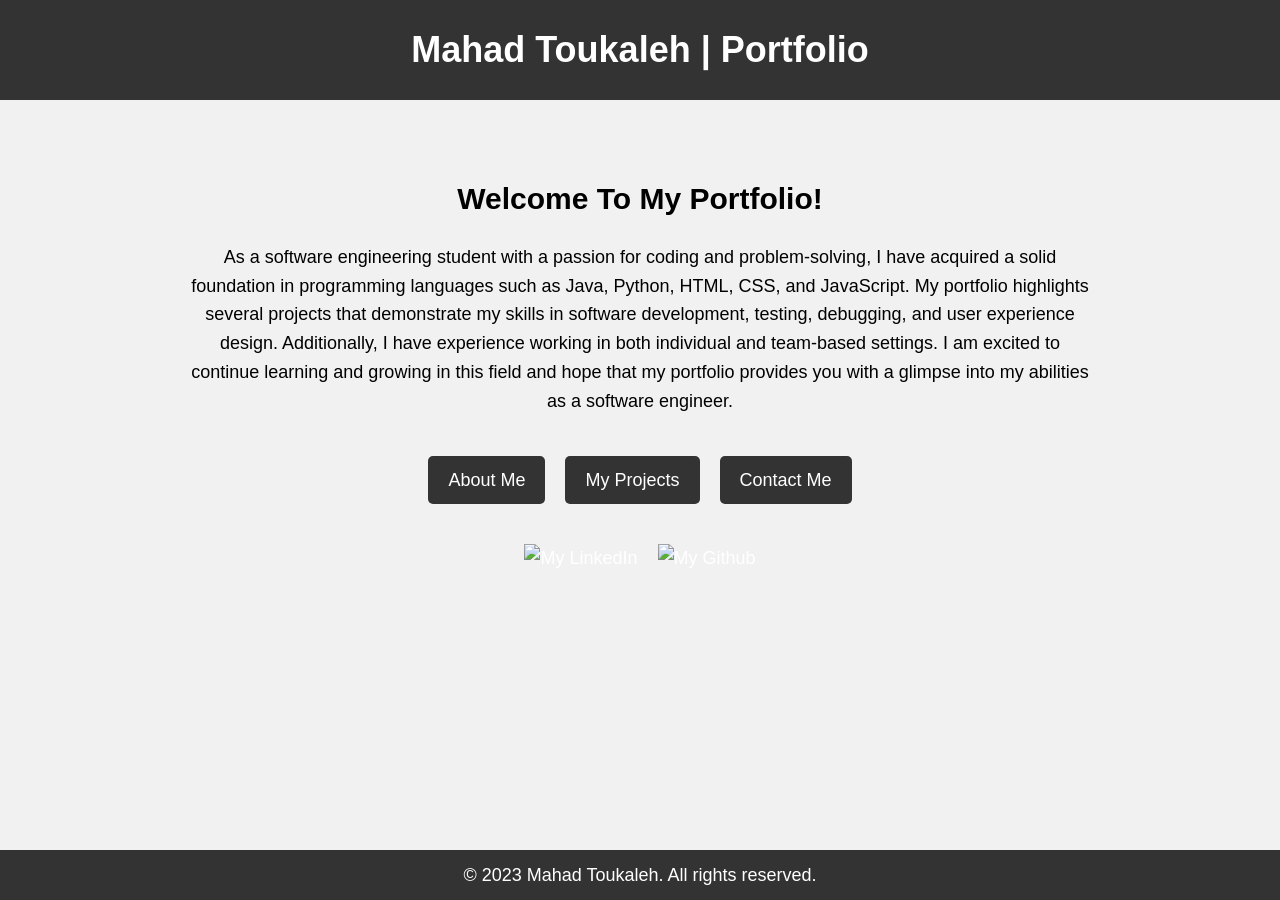
==== index.html @ 71c694c9 "Add files via upload" ====
<!DOCTYPE html>
<html lang="en">
<head>
    <meta charset="UTF-8">
    <title>Mahad Toukaleh | Portfolio</title>
    <link rel="stylesheet" href="style.css">
</head>
<body>
    <header>
        <h1>Mahad Toukaleh | Portfolio</h1>
    </header>
    <section id="summary">
        <div class="container">
            <h2>Welcome To My Portfolio!</h2>
            <p>As a software engineering student with a passion for coding and problem-solving,
                 I have acquired a solid foundation in programming languages such as Java, Python, HTML, CSS, and JavaScript. 
                My portfolio highlights several projects that demonstrate my skills in software development, testing, debugging, and user experience design. Additionally,
                 I have experience working in both individual and team-based settings. 
                I am excited to continue learning and growing in this field and hope that my portfolio provides you with a glimpse into my abilities as a software engineer.</p>
            <div class="button-container">
                <a href="aboutme.html" class="btn">About Me</a>
                <a href="projects.html" class="btn">My Projects</a>
                <a href="contact.html" class="btn">Contact Me</a>
            </div>
            <div class="button-container">
                <a href="https://www.linkedin.com/in/mahadtoukaleh/" class="btn linkedin"><img src="C:\Users\mahad\OneDrive\Documents\linkedin-logo.png" alt="My LinkedIn"></a>
                <a href="https://github.com/mahadtoukaleh" class="btn github"><img src="C:\Users\mahad\OneDrive\Documents\github-logo.png" alt="My Github"></a>
            </div>
        </div>
    </section>
</body>

<footer>
    <p>&copy; 2023 Mahad Toukaleh. All rights reserved.</p>
</footer>
</html>
---- style.css ----
/* Body */
body {
    font-family: 'Roboto', sans-serif;
    font-size: 16px;
    line-height: 1.6;
    background-color: #f1f1f1;
    margin: 0;
    padding: 0;
    display: flex;
    flex-direction: column;
    min-height: 100vh;
    }
    
    /* Header */
    header {
    background-color: #333;
    color: #fff;
    height: 100px;
    display: flex;
    justify-content: center;
    align-items: center;
    }
    
    h1 {
    font-size: 36px;
    margin: 0;
    }
    
    /* Summary Section */
    #summary {
    padding: 50px 0;
    text-align: center;
    flex: 1;
    }
    
    .container {
    max-width: 900px;
    margin: 0 auto;
    }
    
    h2 {
    font-size: 30px;
    margin-bottom: 20px;
    }
    
    p {
    font-size: 18px;
    margin-bottom: 40px;
    }
    
    .button-container {
    display: flex;
    justify-content: center;
    flex-wrap: wrap;
    margin: 20px 0;
    }
    
    .btn {
    display: inline-block;
    background-color: #333;
    color: #fff;
    text-decoration: none;
    font-size: 18px;
    padding: 10px 20px;
    border-radius: 5px;
    margin: 0 10px 20px;
    transition: all 0.3s ease;
    }
    
    .btn:hover {
    background-color: #fff;
    color: #333;
    }
    
    .linkedin, .github {
    background-color: transparent;
    border: none;
    margin: 0 10px 20px;
    padding: 0;
    }
    
    .linkedin img, .github img {
    height: 30px;
    width: auto;
    }
    
    /* Footer */
    footer {
    background-color: #333;
    color: #fff;
    height: 50px;
    display: flex;
    justify-content: center;
    align-items: center;
    }
    
    footer p {
    margin: 0;
    }
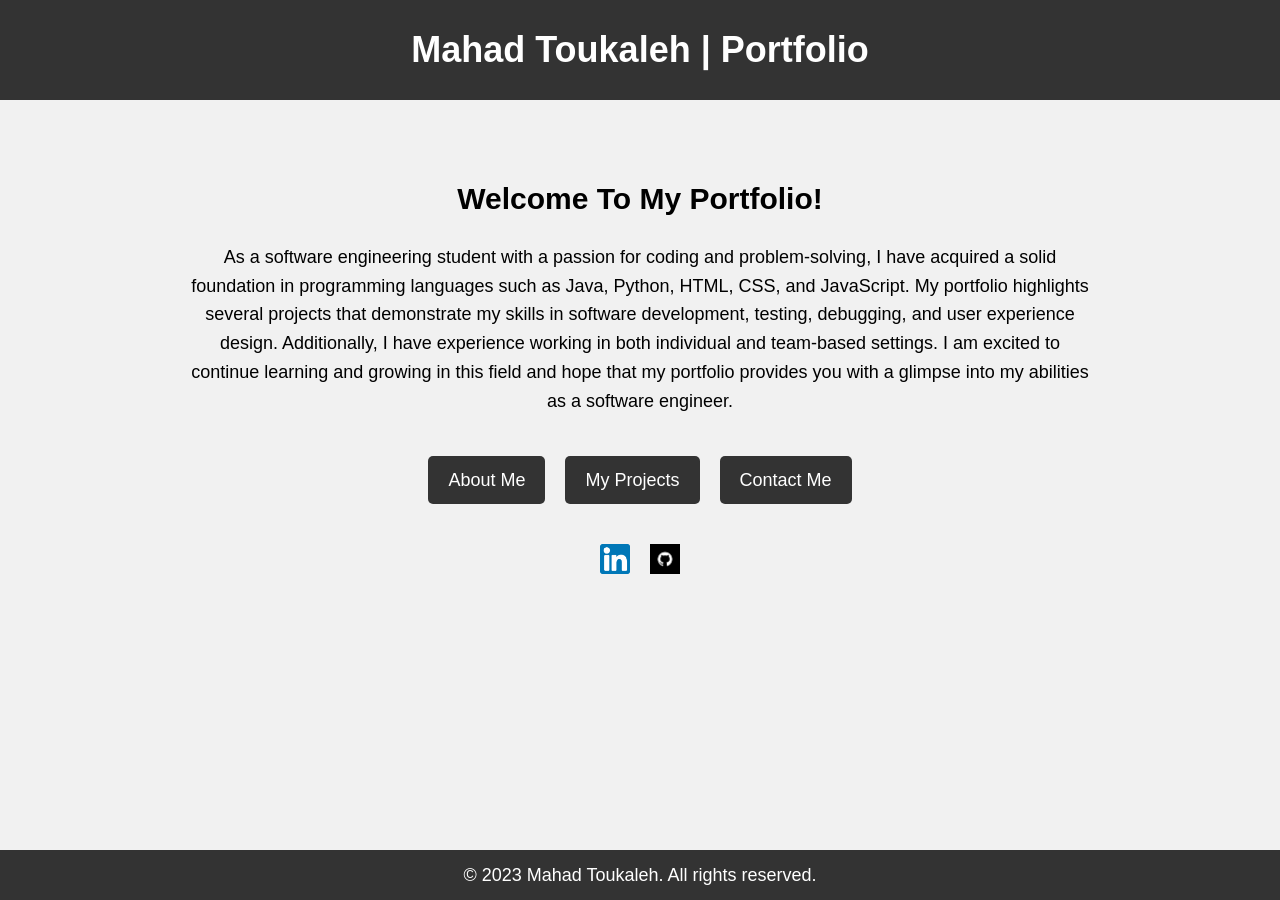
==== commit d1cbb6d4: "Update index.html" ====
--- a/index.html
+++ b/index.html
@@ -23,8 +23,8 @@
                 <a href="contact.html" class="btn">Contact Me</a>
             </div>
             <div class="button-container">
-                <a href="https://www.linkedin.com/in/mahadtoukaleh/" class="btn linkedin"><img src="C:\Users\mahad\OneDrive\Documents\linkedin-logo.png" alt="My LinkedIn"></a>
-                <a href="https://github.com/mahadtoukaleh" class="btn github"><img src="C:\Users\mahad\OneDrive\Documents\github-logo.png" alt="My Github"></a>
+                <a href="https://www.linkedin.com/in/mahadtoukaleh/" class="btn linkedin"><img src="linkedin-logo.png" alt="My LinkedIn"></a>
+                <a href="https://github.com/mahadtoukaleh" class="btn github"><img src="github-logo.png" alt="My Github"></a>
             </div>
         </div>
     </section>
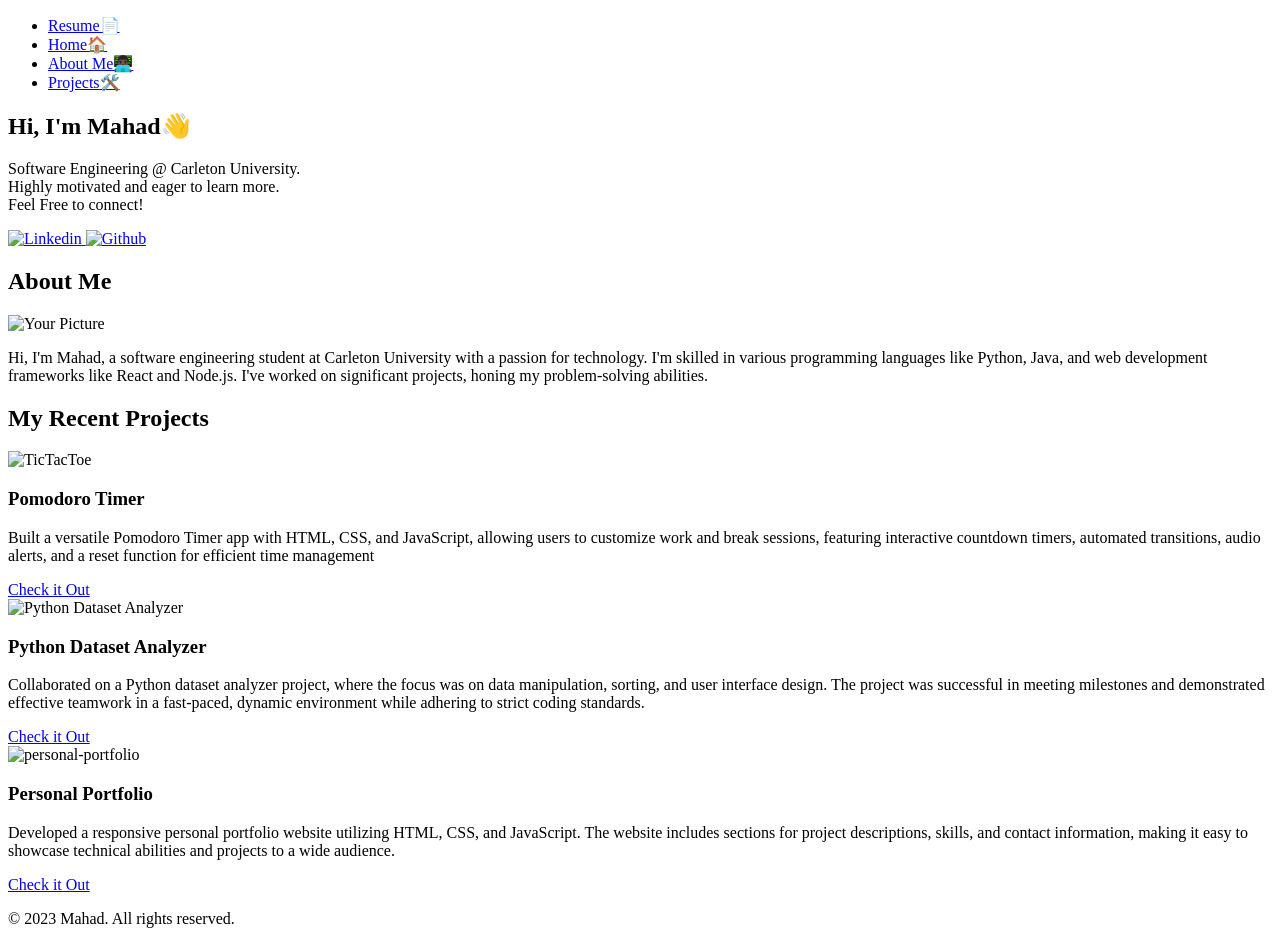
==== commit 3b3c082e: "Add files via upload" ====
--- a/index.html
+++ b/index.html
@@ -1,36 +1,104 @@
 <!DOCTYPE html>
 <html lang="en">
 <head>
-    <meta charset="UTF-8">
-    <title>Mahad Toukaleh | Portfolio</title>
-    <link rel="stylesheet" href="style.css">
+  <meta charset="UTF-8" />
+  <meta http-equiv="X-UA-Compatible" content="IE=edge" />
+  <meta name="viewport" content="width=device-width, initial-scale=1.0" />
+  <link rel="stylesheet" href="assets/css/styles.css" />
+  <link rel="stylesheet" type="text/css" href="/docs/css/style.css">
+  <link rel="icon" type="image/png" href="assets/images/favicon.png">
+  <title>Mahad | Software Engineer</title>
 </head>
 <body>
-    <header>
-        <h1>Mahad Toukaleh | Portfolio</h1>
-    </header>
-    <section id="summary">
-        <div class="container">
-            <h2>Welcome To My Portfolio!</h2>
-            <p>As a software engineering student with a passion for coding and problem-solving,
-                 I have acquired a solid foundation in programming languages such as Java, Python, HTML, CSS, and JavaScript. 
-                My portfolio highlights several projects that demonstrate my skills in software development, testing, debugging, and user experience design. Additionally,
-                 I have experience working in both individual and team-based settings. 
-                I am excited to continue learning and growing in this field and hope that my portfolio provides you with a glimpse into my abilities as a software engineer.</p>
-            <div class="button-container">
-                <a href="aboutme.html" class="btn">About Me</a>
-                <a href="projects.html" class="btn">My Projects</a>
-                <a href="contact.html" class="btn">Contact Me</a>
-            </div>
-            <div class="button-container">
-                <a href="https://www.linkedin.com/in/mahadtoukaleh/" class="btn linkedin"><img src="linkedin-logo.png" alt="My LinkedIn"></a>
-                <a href="https://github.com/mahadtoukaleh" class="btn github"><img src="github-logo.png" alt="My Github"></a>
-            </div>
-        </div>
-    </section>
+  
+  <header>
+    <nav class="navbar">
+      <ul>
+        <li class="active"><a href="https://docs.google.com/document/d/1cDQT_0UVJa8pUjbnsnzM7tqV5KcWYU-7ZzlhgKwsIUA/edit?usp=sharing" target="_blank">Resume📄</a></li>
+        <li><a href="#hero"> Home🏠</a></li>
+        <li><a href="#about">About Me👨🏿‍💻</a></li>
+        <li><a href="#projects">Projects🛠️</a></li>
+      </ul>
+    </nav>
+  </header>
+
+  <section class="hero" section id="hero">
+    <div class="container">
+      <h1>Hi, I'm Mahad👋</h1>
+      <p>Software Engineering @ Carleton University. <br>Highly motivated and eager to learn more.<br> Feel Free to connect!</p>
+      <div class="social">
+        <a href="https://www.linkedin.com/in/mahadtoukaleh/" target="_blank">
+          <img src="assets/icons/icons8-linkedin-circled.gif" alt="Linkedin" loading="lazy" class="socicon" />
+        </a>
+        <a href="https://github.com/mahadtoukaleh" target="_blank">
+          <img src="assets/icons/icons8-github.gif" alt="Github" class="socicon" />
+        </a>
+      </div>
+    </div>
+  </section>
+
+  <section id="about" class="about">
+    <div class="container">
+      <div class="about-box">
+        <h2>About Me</h2>
+        <img src="assets/images/PFP.jpg" alt="Your Picture" class="profile-pic" />
+        <p>Hi, I'm Mahad, a software engineering student at Carleton University with a passion for technology. I'm skilled in various programming languages like Python, Java, and web development frameworks like React and Node.js. I've worked on significant projects, honing my problem-solving abilities.</p>
+      </div>
+    </div>
+  </section>
+
+  <section class="projects" id="projects">
+    <h2 class="projects-title">My Recent Projects</h2>
+    <div class="projects-container">
+      <div class="project-container project-card">
+        <img
+          src="assets/images/Pomodoro.png"
+          alt="TicTacToe"
+          loading="lazy"
+          class="project-pic"
+        />
+        <h3 class="project-title">Pomodoro Timer</h3>
+        <p class="project-details">
+          Built a versatile Pomodoro Timer app with HTML, CSS, and JavaScript, allowing users to customize work and break sessions, featuring interactive countdown timers, automated transitions, audio alerts, and a reset function for efficient time management
+        </p>
+        <a href="https://github.com/mahadtoukaleh/Pomodoro-Timer" target="_blank" class="project-link">Check it Out</a>
+      </div>
+      <div class="project-container project-card">
+        <img
+          src="assets/images/book.png"
+          alt="Python Dataset Analyzer"
+          loading="lazy"
+          class="project-pic"
+        />
+        <h3 class="project-title">Python Dataset Analyzer</h3>
+        <p class="project-details">
+          Collaborated on a Python dataset analyzer project, where the focus was on data manipulation, sorting, and user interface design. The project was successful in meeting milestones and demonstrated effective teamwork in a fast-paced, dynamic environment while adhering to strict coding standards.
+        </p>
+        <a href="https://github.com/mahadtoukaleh/Python-Dataset-Analyzer" target="_blank" class="project-link">Check it Out</a>
+      </div>
+      <div class="project-container project-card">
+        <img
+          src="assets/images/portfolio.png"
+          alt="personal-portfolio"
+          loading="lazy"
+          class="project-pic"
+        />
+        <h3 class="project-title">Personal Portfolio</h3>
+        <p class="project-details">
+          Developed a responsive personal portfolio website utilizing HTML, CSS, and JavaScript. The website includes sections for project descriptions, skills, and contact information, making it easy to showcase technical abilities and projects to a wide audience.
+        </p>
+        <a href="#" target="_blank" class="project-link">Check it Out</a>
+      </div>
+    </div>
+  </section>
+
+  <footer class="footer">
+    <div class="container">
+      <p>&copy; 2023 Mahad. All rights reserved.</p>
+    </div>
+  </footer>
+    
 </body>
 
-<footer>
-    <p>&copy; 2023 Mahad Toukaleh. All rights reserved.</p>
-</footer>
 </html>
+
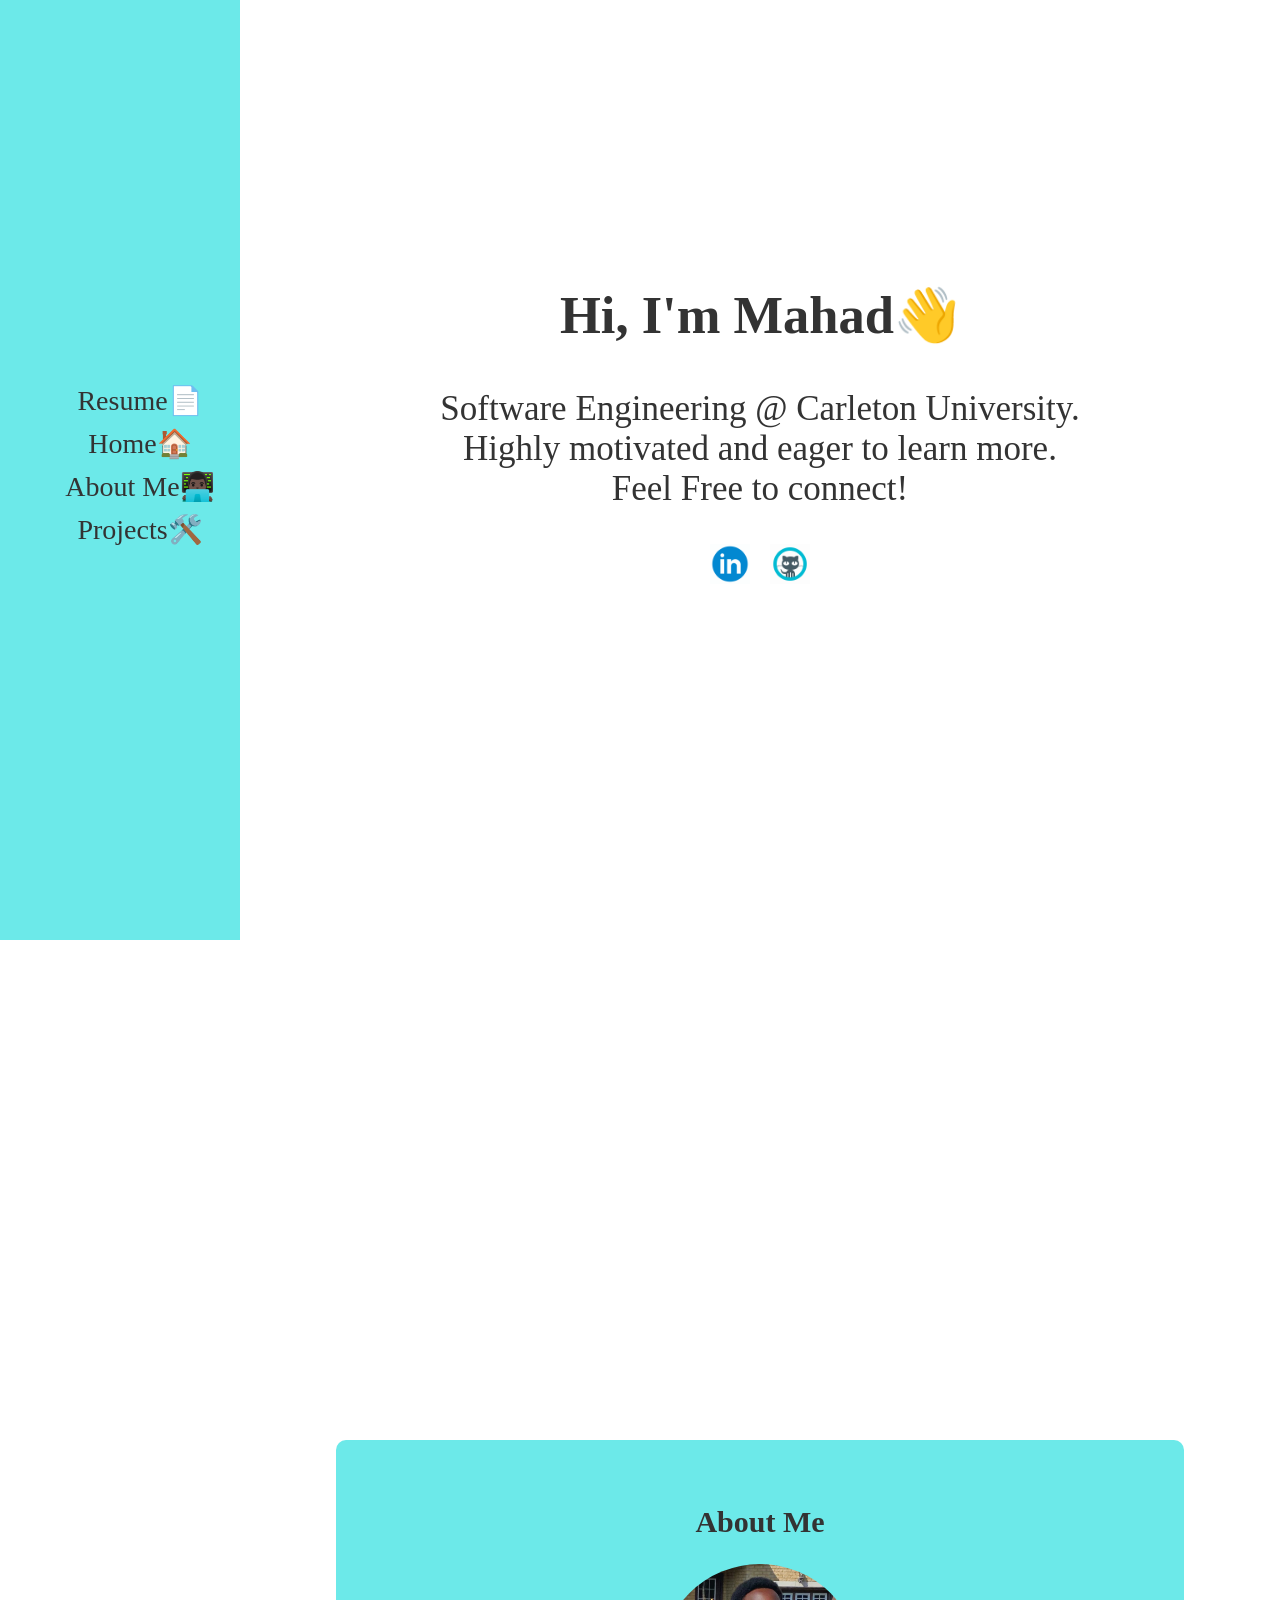
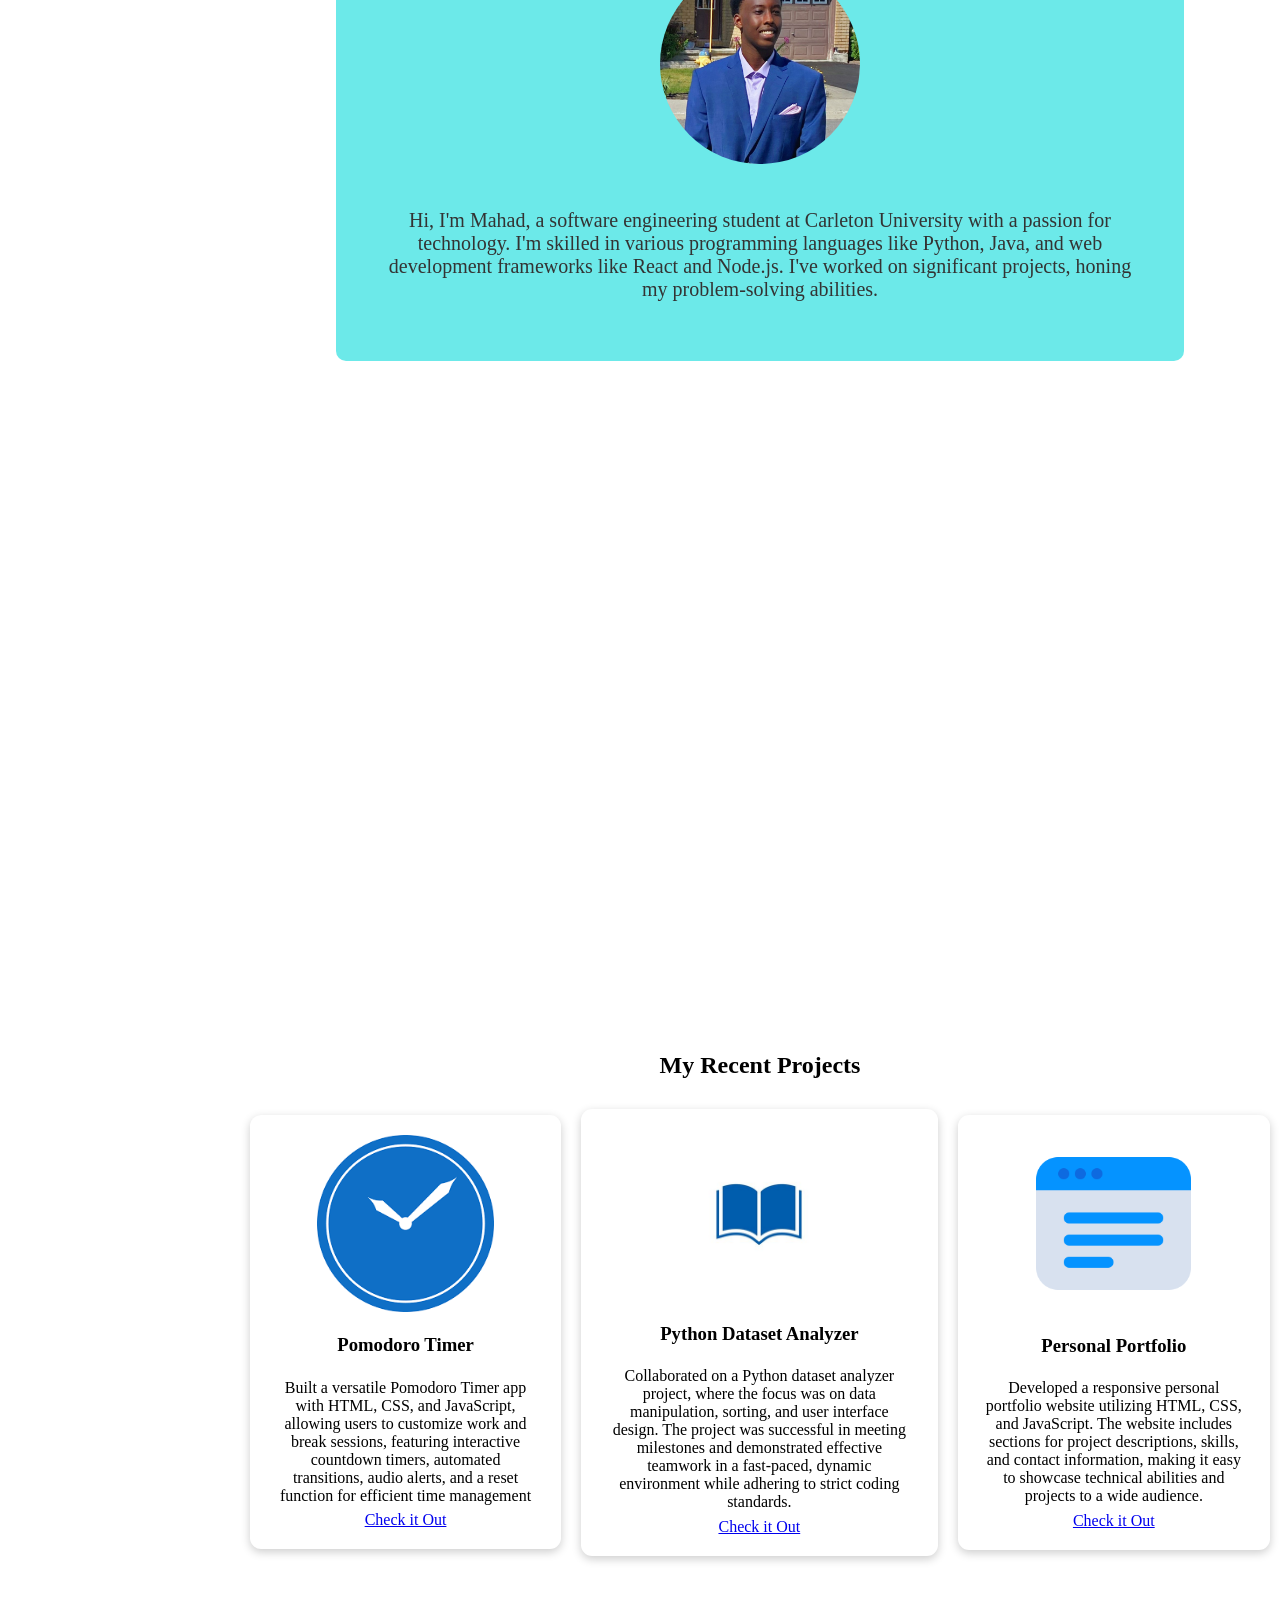
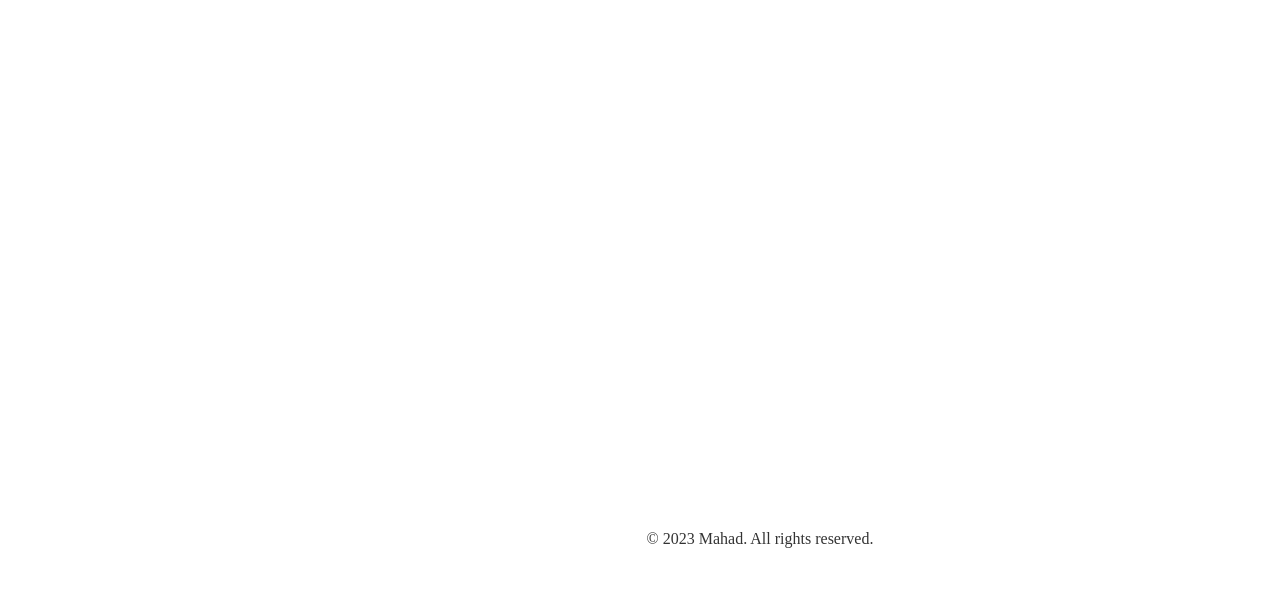
==== commit daa6c808: "Update index.html" ====
--- a/index.html
+++ b/index.html
@@ -4,8 +4,7 @@
   <meta charset="UTF-8" />
   <meta http-equiv="X-UA-Compatible" content="IE=edge" />
   <meta name="viewport" content="width=device-width, initial-scale=1.0" />
-  <link rel="stylesheet" href="assets/css/styles.css" />
-  <link rel="stylesheet" type="text/css" href="/docs/css/style.css">
+  <link rel="stylesheet" href="css/styles.css" />
   <link rel="icon" type="image/png" href="assets/images/favicon.png">
   <title>Mahad | Software Engineer</title>
 </head>
--- a/css/styles.css
+++ b/css/styles.css
@@ -0,0 +1,149 @@
+/* Body styles */
+body {
+  background-color: #ffffff; /* White background */
+  margin: 0; /* Remove default margin */
+  padding: 0; /* Remove default padding */
+}
+
+/* Navbar styles */
+.navbar {
+  background-color: #6ce9e9; /* Baby blue background */
+  width: 200px;
+  height: 100vh;
+  position: fixed;
+  left: 0;
+  top: 0;
+  padding: 20px;
+  display: flex;
+  flex-direction: column;
+  align-items: center;
+  justify-content: center;
+}
+
+.navbar ul {
+  list-style-type: none;
+  text-align: center;
+}
+
+.navbar li {
+  margin-bottom: 10px;
+}
+
+.navbar a {
+  text-decoration: none;
+  color: #333333;
+  font-size: 28px;
+}
+
+/* Content section styles */
+.container {
+  margin-left: 240px; /* Adjust margin to account for the navbar width */
+  padding: 40px;
+}
+
+/* Hero section styles */
+.hero {
+  background-color: #ffffff; /* White background */
+  color: #333333;
+  text-align: center;
+  font-size: 35px;
+  padding: 100px 0;
+  margin-top: 100px; /* Add top margin to avoid overlap with the navbar */
+  height: 100vh; /* Full-height */
+}
+
+/* About section styles */
+.about {
+  background-color: #ffffff; /* White background */
+  color: #333333;
+  text-align: center;
+  font-size: 35px;
+  padding: 100px 0;
+  margin-top: 100px; /* Add top margin to avoid overlap with the navbar */
+  height: 100vh; /* Full-height */
+}
+
+.about-box {
+  background-color: #6ce9e9; /* Baby blue background */
+  color: #333333;
+  text-align: center;
+  font-size: 20px;
+  border-radius: 10px;
+  padding: 40px;
+  margin: 0 auto;
+  width: 80%;
+  max-width: 1100px;
+  
+}
+
+/* Projects section styles */
+.projects {
+  background-color: var(--bg-color);
+  padding: 32px 0;
+  margin-top: 200px;
+  margin-left: 240px; /* Adjust margin to account for the navbar width */
+  text-align: center;
+  height: 100vh; /* Full-height */
+}
+
+.project-pic {
+  width: 65%;
+  height: 60%;
+}
+
+.projects-container {
+  display: flex;
+  align-items: center;
+  justify-content: center;
+}
+
+.project-container p {
+  padding: 0.4rem;
+}
+
+.project-title {
+  margin-bottom: var(--bottom-margin);
+}
+
+.project-details {
+  margin-bottom: var(--bottom-margin);
+}
+
+.project-card {
+  background-color: #fff;
+  border-radius: 11px;
+  box-shadow: 0 3px 10px rgba(0, 0, 0, 0.2); /* Sample shadow value */
+  padding: 20px;
+  margin: 10px;
+}
+
+/* Footer styles */
+.footer {
+  background-color: #ffffff; /* White background */
+  color: #333333;
+  text-align: center;
+  margin-top: 100px;
+  padding: 10px;
+}
+
+.social {
+  display: flex;
+  justify-content: center;
+  margin-top: 20px;
+}
+
+.social a {
+  margin: 0 10px;
+}
+
+.social img {
+  width: 40px;
+  height: 40px;
+}
+
+.profile-pic {
+  width: 200px;
+  height: 200px;
+  border-radius: 50%;
+  margin-bottom: 20px;
+}
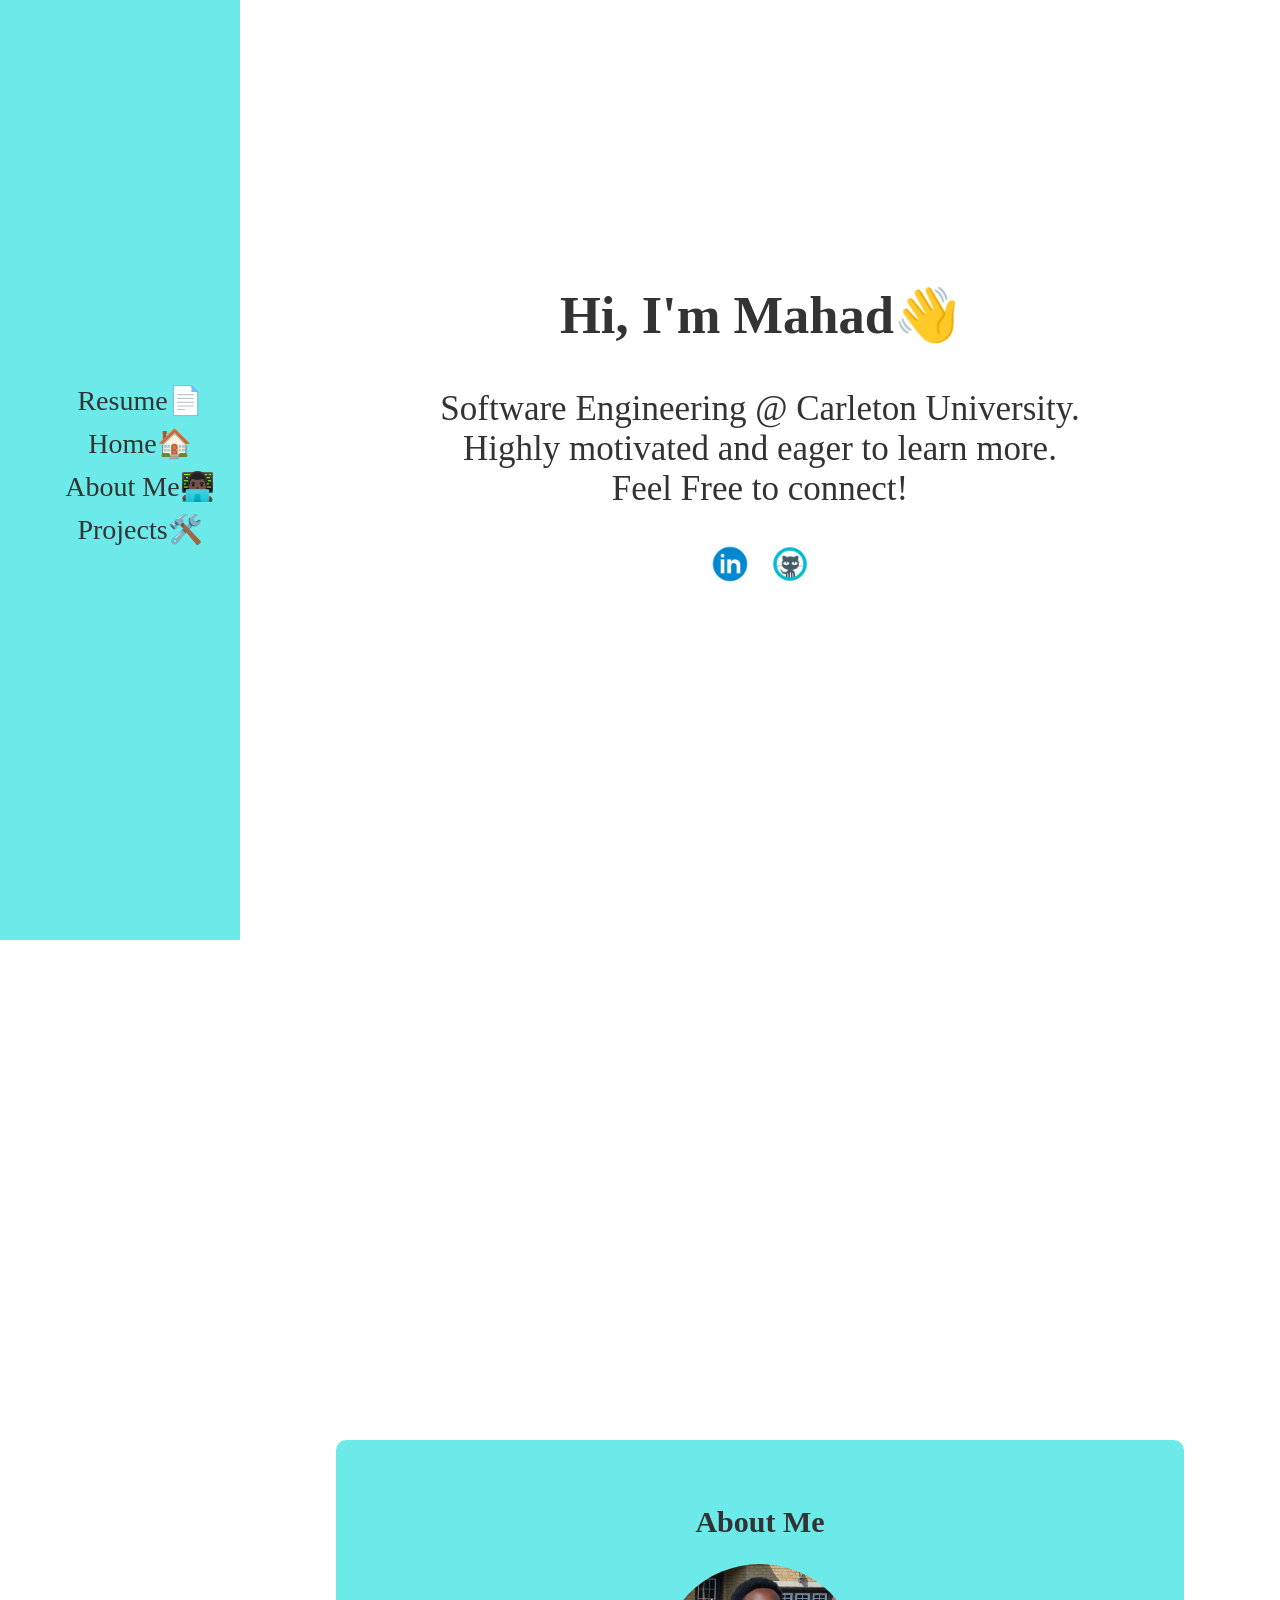
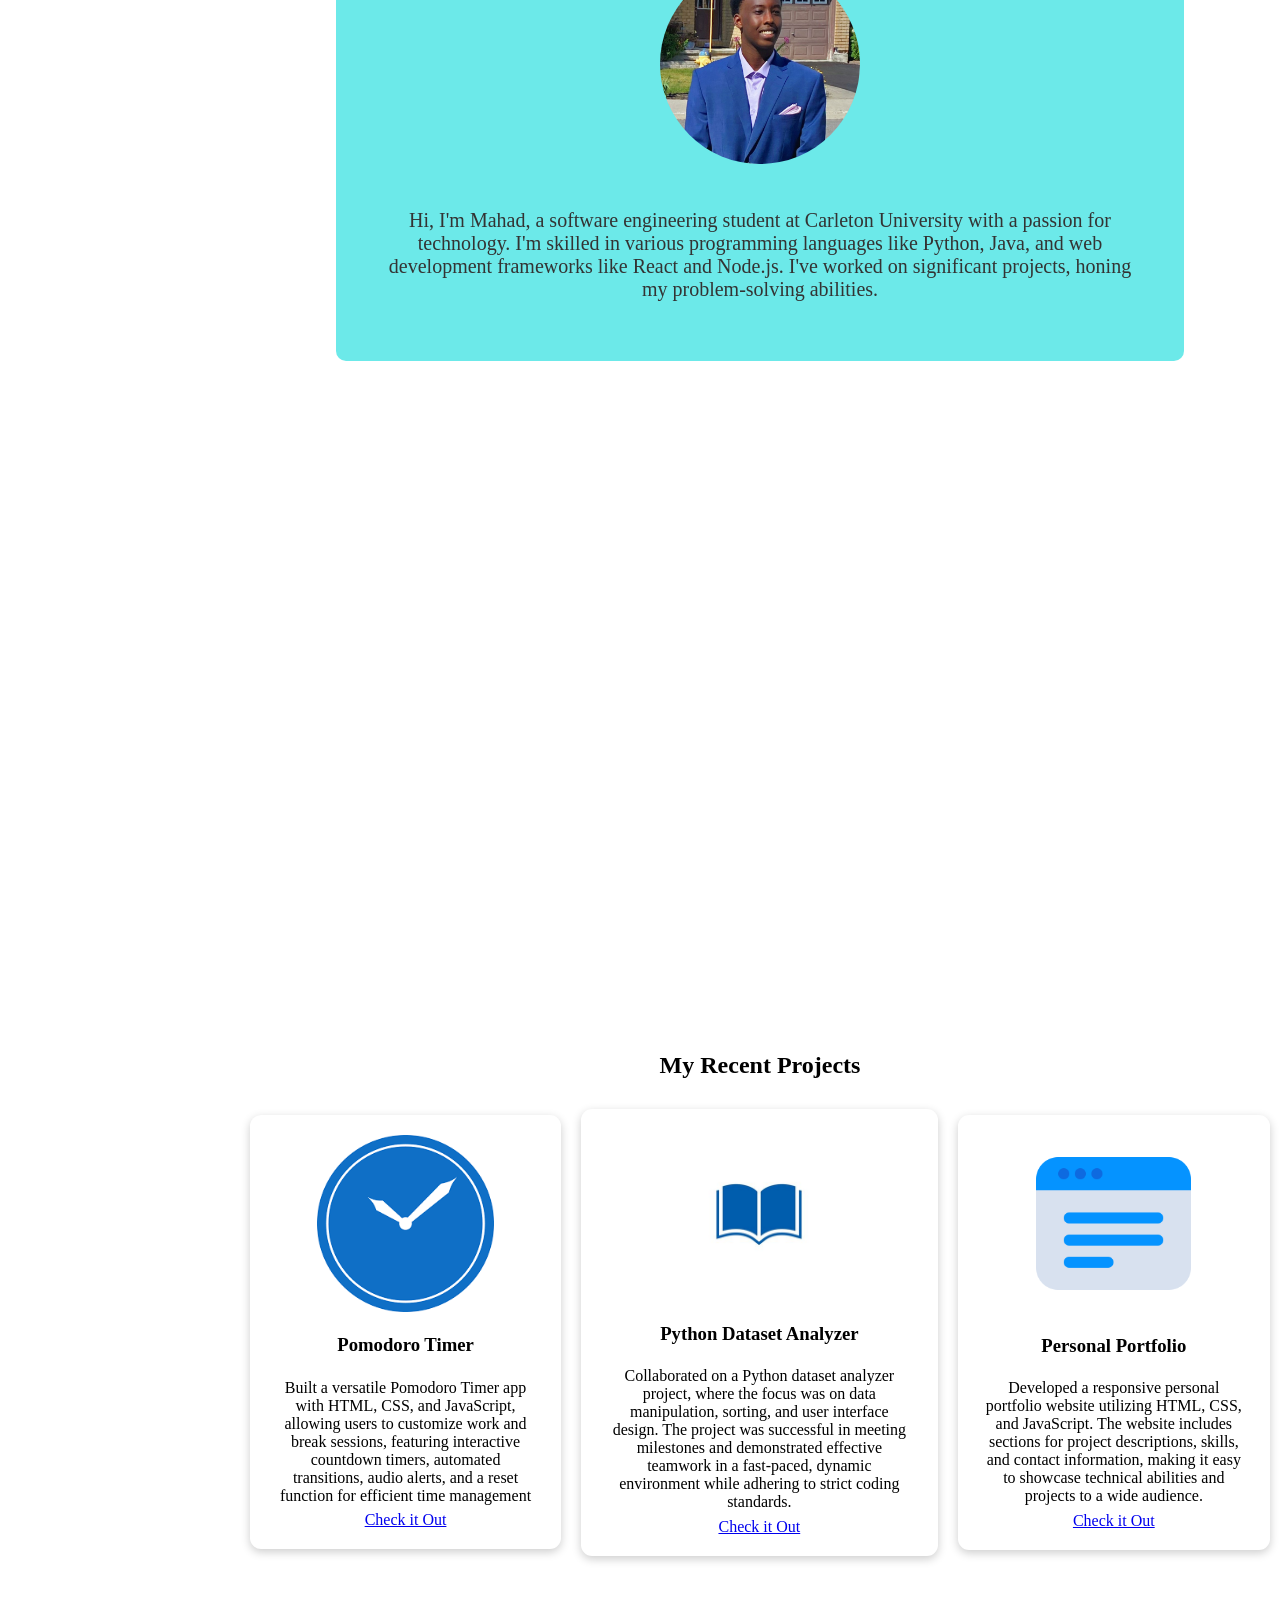
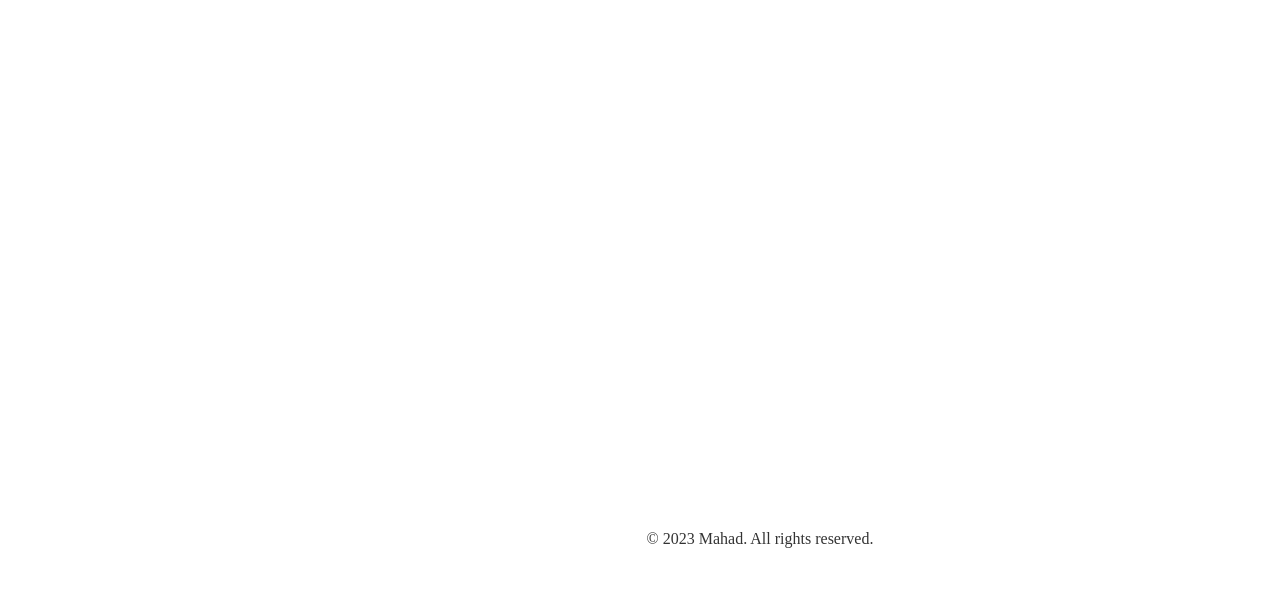
==== commit e5435fb5: "Update index.html" ====
--- a/index.html
+++ b/index.html
@@ -4,7 +4,7 @@
   <meta charset="UTF-8" />
   <meta http-equiv="X-UA-Compatible" content="IE=edge" />
   <meta name="viewport" content="width=device-width, initial-scale=1.0" />
-  <link rel="stylesheet" href="css/styles.css" />
+  <link rel="stylesheet" href="styles.css" />
   <link rel="icon" type="image/png" href="assets/images/favicon.png">
   <title>Mahad | Software Engineer</title>
 </head>
--- a/styles.css
+++ b/styles.css
@@ -0,0 +1,149 @@
+/* Body styles */
+body {
+  background-color: #ffffff; /* White background */
+  margin: 0; /* Remove default margin */
+  padding: 0; /* Remove default padding */
+}
+
+/* Navbar styles */
+.navbar {
+  background-color: #6ce9e9; /* Baby blue background */
+  width: 200px;
+  height: 100vh;
+  position: fixed;
+  left: 0;
+  top: 0;
+  padding: 20px;
+  display: flex;
+  flex-direction: column;
+  align-items: center;
+  justify-content: center;
+}
+
+.navbar ul {
+  list-style-type: none;
+  text-align: center;
+}
+
+.navbar li {
+  margin-bottom: 10px;
+}
+
+.navbar a {
+  text-decoration: none;
+  color: #333333;
+  font-size: 28px;
+}
+
+/* Content section styles */
+.container {
+  margin-left: 240px; /* Adjust margin to account for the navbar width */
+  padding: 40px;
+}
+
+/* Hero section styles */
+.hero {
+  background-color: #ffffff; /* White background */
+  color: #333333;
+  text-align: center;
+  font-size: 35px;
+  padding: 100px 0;
+  margin-top: 100px; /* Add top margin to avoid overlap with the navbar */
+  height: 100vh; /* Full-height */
+}
+
+/* About section styles */
+.about {
+  background-color: #ffffff; /* White background */
+  color: #333333;
+  text-align: center;
+  font-size: 35px;
+  padding: 100px 0;
+  margin-top: 100px; /* Add top margin to avoid overlap with the navbar */
+  height: 100vh; /* Full-height */
+}
+
+.about-box {
+  background-color: #6ce9e9; /* Baby blue background */
+  color: #333333;
+  text-align: center;
+  font-size: 20px;
+  border-radius: 10px;
+  padding: 40px;
+  margin: 0 auto;
+  width: 80%;
+  max-width: 1100px;
+  
+}
+
+/* Projects section styles */
+.projects {
+  background-color: var(--bg-color);
+  padding: 32px 0;
+  margin-top: 200px;
+  margin-left: 240px; /* Adjust margin to account for the navbar width */
+  text-align: center;
+  height: 100vh; /* Full-height */
+}
+
+.project-pic {
+  width: 65%;
+  height: 60%;
+}
+
+.projects-container {
+  display: flex;
+  align-items: center;
+  justify-content: center;
+}
+
+.project-container p {
+  padding: 0.4rem;
+}
+
+.project-title {
+  margin-bottom: var(--bottom-margin);
+}
+
+.project-details {
+  margin-bottom: var(--bottom-margin);
+}
+
+.project-card {
+  background-color: #fff;
+  border-radius: 11px;
+  box-shadow: 0 3px 10px rgba(0, 0, 0, 0.2); /* Sample shadow value */
+  padding: 20px;
+  margin: 10px;
+}
+
+/* Footer styles */
+.footer {
+  background-color: #ffffff; /* White background */
+  color: #333333;
+  text-align: center;
+  margin-top: 100px;
+  padding: 10px;
+}
+
+.social {
+  display: flex;
+  justify-content: center;
+  margin-top: 20px;
+}
+
+.social a {
+  margin: 0 10px;
+}
+
+.social img {
+  width: 40px;
+  height: 40px;
+}
+
+.profile-pic {
+  width: 200px;
+  height: 200px;
+  border-radius: 50%;
+  margin-bottom: 20px;
+}
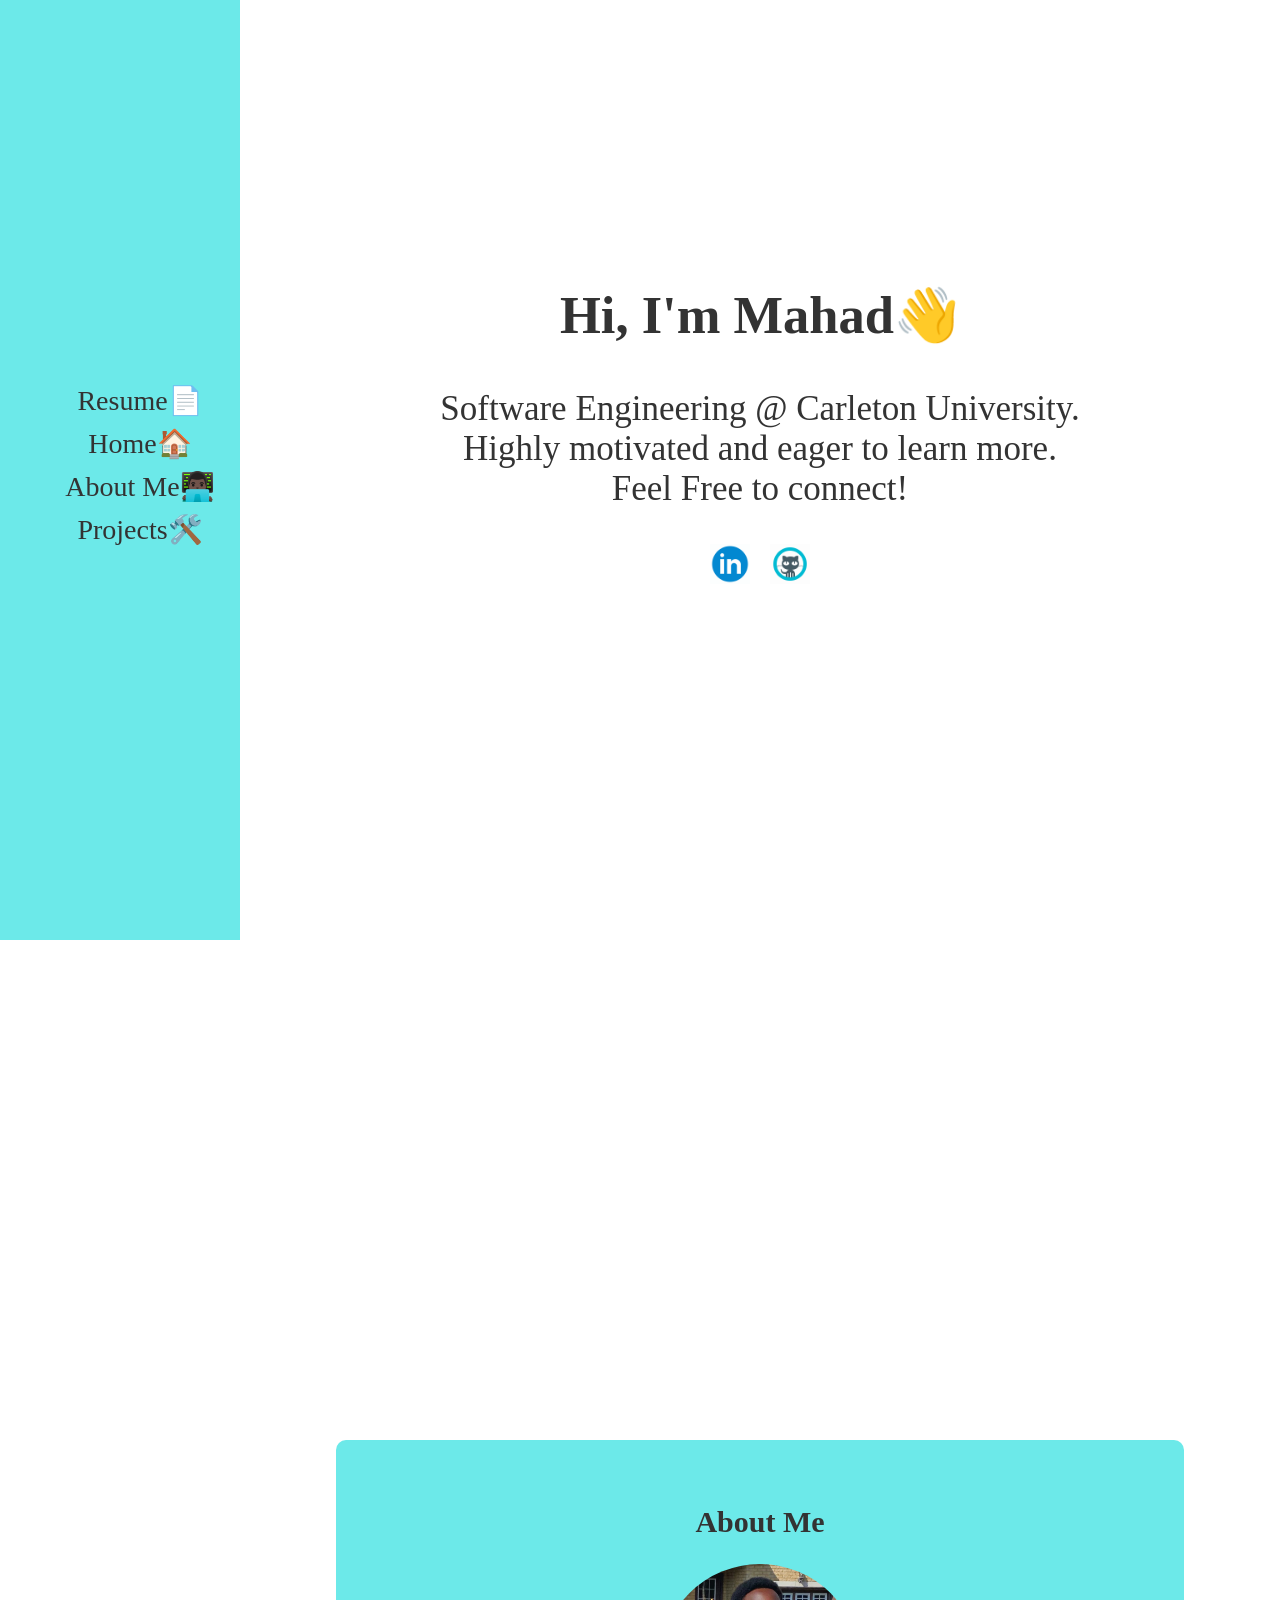
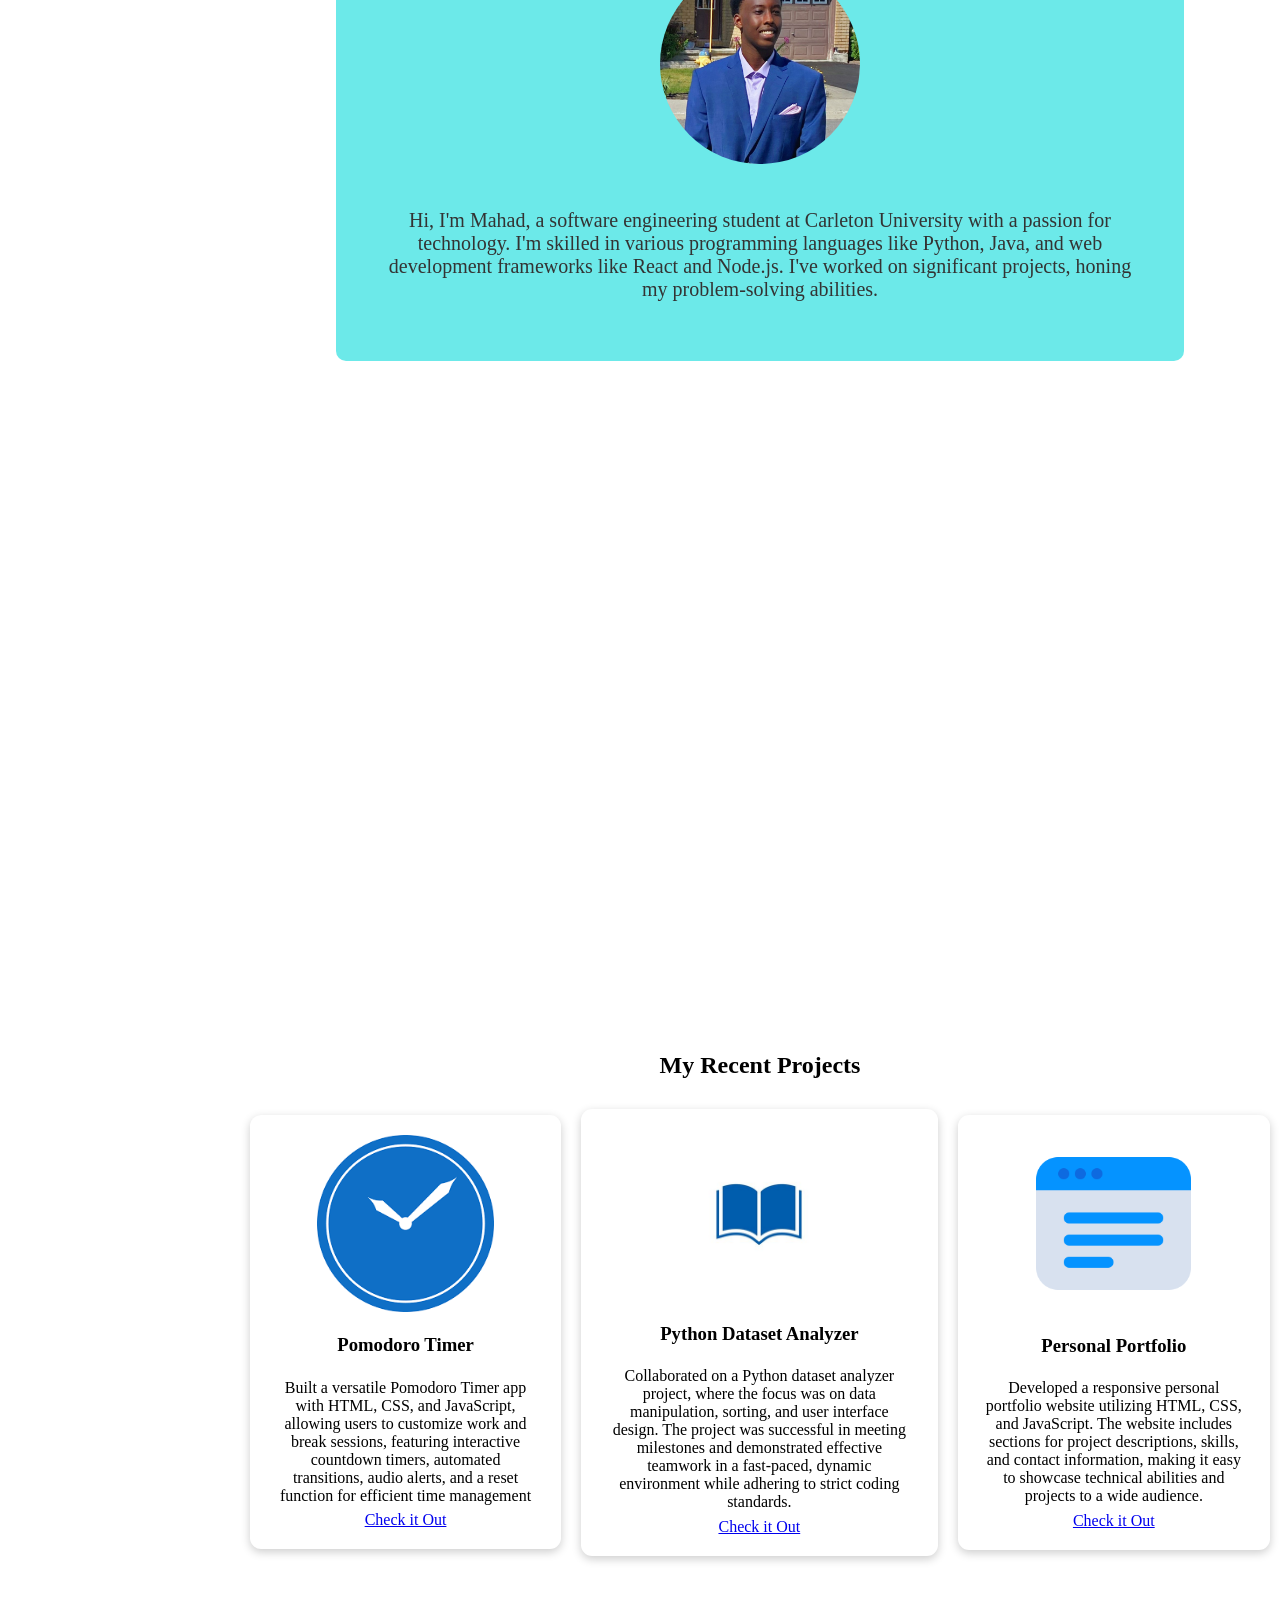
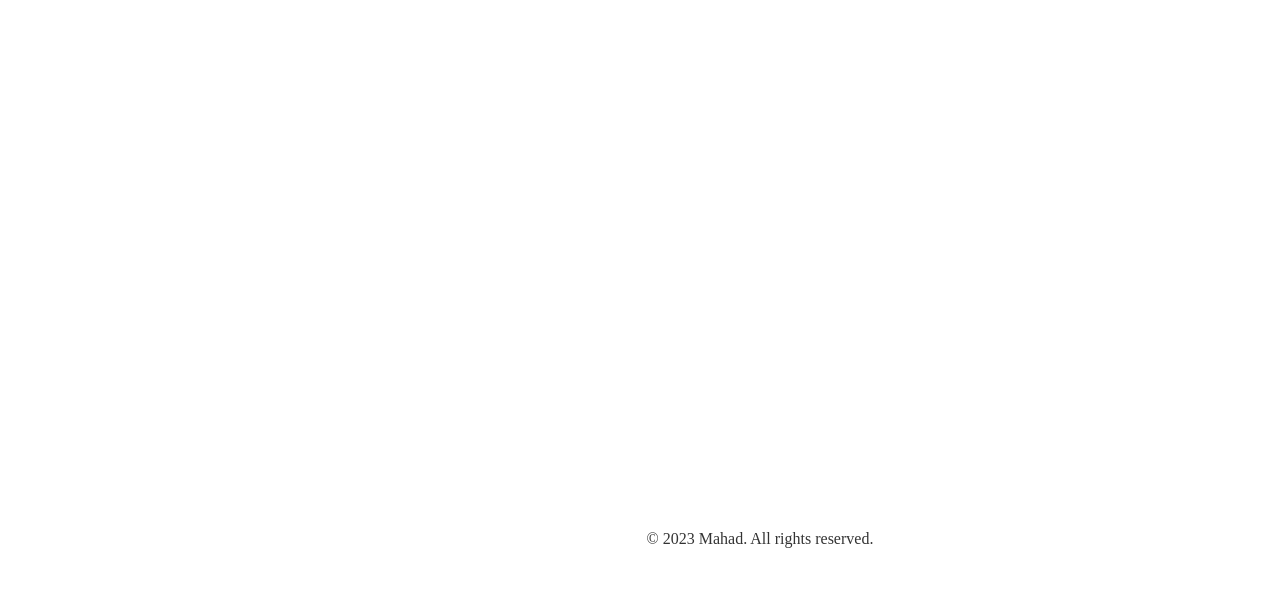
==== commit 239b9a0e: "Update index.html" ====
--- a/index.html
+++ b/index.html
@@ -4,7 +4,7 @@
   <meta charset="UTF-8" />
   <meta http-equiv="X-UA-Compatible" content="IE=edge" />
   <meta name="viewport" content="width=device-width, initial-scale=1.0" />
-  <link rel="stylesheet" href="styles.css" />
+  <link rel="stylesheet" href="styles.css">
   <link rel="icon" type="image/png" href="assets/images/favicon.png">
   <title>Mahad | Software Engineer</title>
 </head>
